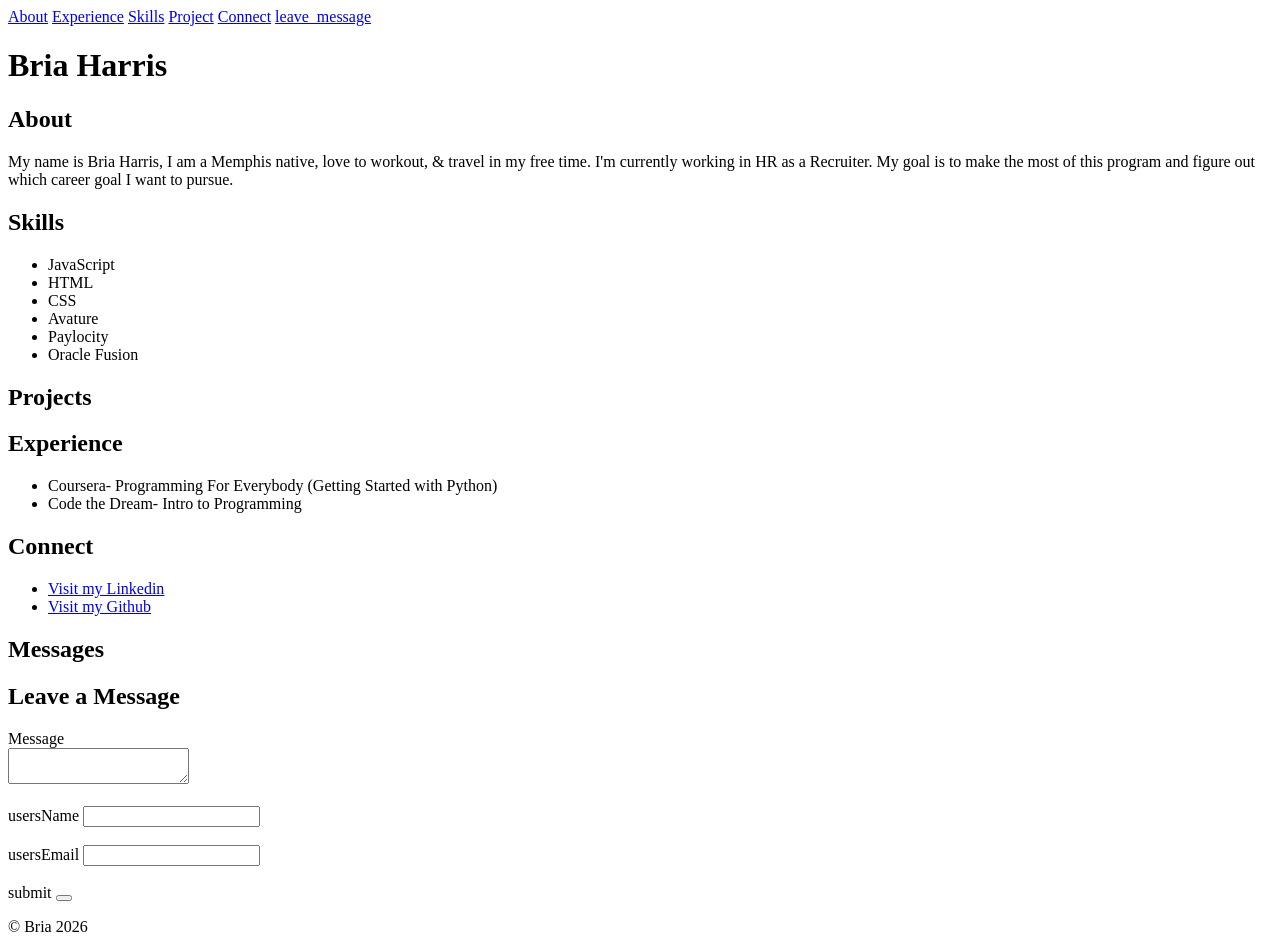
==== index.html @ f27aff30 "Lesson 6 revisions" ====
<!DOCTYPE html>
<html>
  <head>
    <title>Bria Harris Portfolio</title>
    <meta name="viewport" content="width=device-width,initial-scale=1.0" />
    <meta charset="UTF-8" />
    <link rel="stylesheet" href="css/index.css">
  </head>
  <body>
    <nav>
      <a href="#About">About</a>
      <a href="#Experience">Experience</a>
      <a href="#Skills">Skills</a>
      <a href="#Project">Project</a>
      <a href="#Connect">Connect</a>
      <a href="#Leave a Message">leave_message</a>
      </nav>
    <h1>Bria Harris</h1>
    <h2>About</h2>
    <p>
      My name is Bria Harris, I am a Memphis native, love to workout, & travel
      in my free time. I'm currently working in HR as a Recruiter. My goal is to
      make the most of this program and figure out which career goal I want to
      pursue.
    </p>
    <section id="Skills">
      <h2>Skills</h2>
      <ul></ul>
    </section>
    <section id="Experience">
      <section id="Projects">
        <h2>Projects</h2>
      </section>
    <h2>Experience</h2>
    <ul>
      <li>Coursera- Programming For Everybody (Getting Started with Python)</li>
      <li>Code the Dream- Intro to Programming</li>
      </ul>
      </section>
      <section id="Connect">
      <h2>Connect</h2>
      <ul>
      <li>
        <a
          href="https://www.linkedin.com/in/harrisbria?trk=people-guest_people_search-card"
          >Visit my Linkedin
        </a>
      </li>
      <li>
        <a href="https://github.com/141bria"> Visit my Github</a>
      </li>
    </ul>
    <section id="messages">
      <h2>Messages</h2>
      <ul></ul>
    </section>
    <section id ="leave_message">
      <h2> Leave a Message</h2>
      <label>Message</label>
      <form name="leave_message">
        <textarea name="usersMessage"></textarea> <required> 
          <br><br>
        <label>usersName</label>
        <input type="text" name="usersName"> <required>
          <br><br>
          <label>usersEmail</label>
          <input type="email" name="usersEmail"> <required>
            <br><br>
            <label>submit</label>
              <button type="submit" Submit></button>
                   
            </form>
    </section>
    <script src="js/index.js"></script>
  </body>
</html>
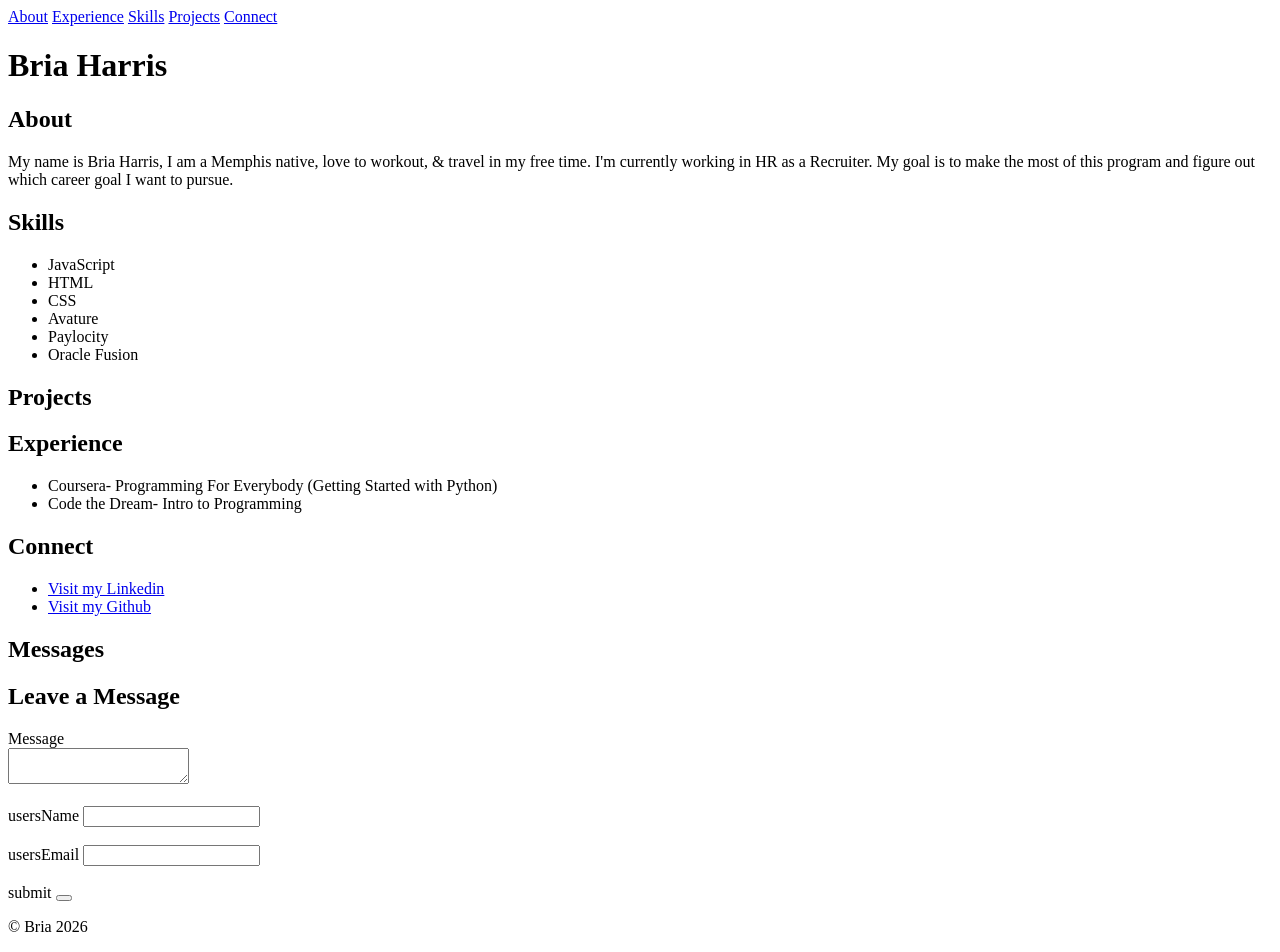
==== commit 4909c82b: "Week 6 revisions" ====
--- a/index.html
+++ b/index.html
@@ -11,9 +11,8 @@
       <a href="#About">About</a>
       <a href="#Experience">Experience</a>
       <a href="#Skills">Skills</a>
-      <a href="#Project">Project</a>
+      <a href="#Projects">Projects</a>
       <a href="#Connect">Connect</a>
-      <a href="#Leave a Message">leave_message</a>
       </nav>
     <h1>Bria Harris</h1>
     <h2>About</h2>
@@ -28,8 +27,10 @@
       <ul></ul>
     </section>
     <section id="Experience">
+    </section>
       <section id="Projects">
         <h2>Projects</h2>
+        <ul></ul>
       </section>
     <h2>Experience</h2>
     <ul>
@@ -58,13 +59,13 @@
       <h2> Leave a Message</h2>
       <label>Message</label>
       <form name="leave_message">
-        <textarea name="usersMessage"></textarea> <required> 
+        <textarea name="usersMessage" required></textarea>
           <br><br>
         <label>usersName</label>
-        <input type="text" name="usersName"> <required>
+        <input type="text" name="usersName" required>
           <br><br>
           <label>usersEmail</label>
-          <input type="email" name="usersEmail"> <required>
+          <input type="email" name="usersEmail" required>
             <br><br>
             <label>submit</label>
               <button type="submit" Submit></button>
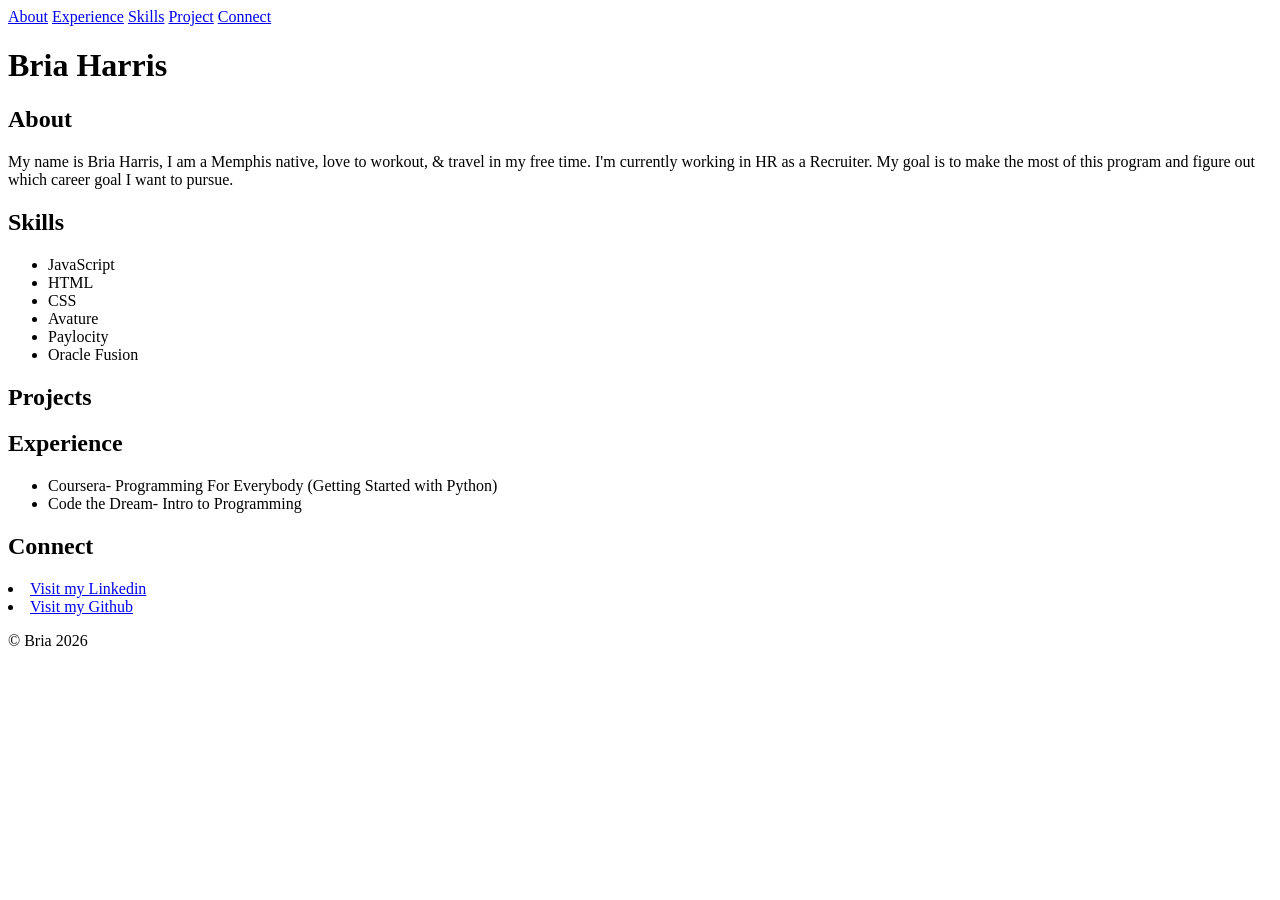
==== commit f6f02ac8: "Merge 0c8900d98e3719ea6e1d1c53e7b53feefbbc3c5a into 2cc1393453cd593ac9163cdd2dea9b598ddfda34" ====
--- a/index.html
+++ b/index.html
@@ -2,19 +2,20 @@
 <html>
   <head>
     <title>Bria Harris Portfolio</title>
-    <meta name="viewport" content="width=device-width,initial-scale=1.0" />
+    <meta name="viewport" content="width=device-width,intial-scale=1.0" />
     <meta charset="UTF-8" />
     <link rel="stylesheet" href="css/index.css">
   </head>
   <body>
     <nav>
-      <a href="#About">About</a>
-      <a href="#Experience">Experience</a>
-      <a href="#Skills">Skills</a>
-      <a href="#Projects">Projects</a>
-      <a href="#Connect">Connect</a>
+      <a href="About">About</a>
+      <a href="Experience">Experience</a>
+      <a href="Skills">Skills</a>
+      <a href="Projects">Project</a>
+      <a href="Connect">Connect</a>
       </nav>
     <h1>Bria Harris</h1>
+    <section id="About">
     <h2>About</h2>
     <p>
       My name is Bria Harris, I am a Memphis native, love to workout, & travel
@@ -22,16 +23,16 @@
       make the most of this program and figure out which career goal I want to
       pursue.
     </p>
+    </section>
     <section id="Skills">
       <h2>Skills</h2>
-      <ul></ul>
+      <ul>
+      </ul>
+    </section>
+    <section id="Projects">
+      <h2>Projects</h2>
     </section>
     <section id="Experience">
-    </section>
-      <section id="Projects">
-        <h2>Projects</h2>
-        <ul></ul>
-      </section>
     <h2>Experience</h2>
     <ul>
       <li>Coursera- Programming For Everybody (Getting Started with Python)</li>
@@ -40,7 +41,6 @@
       </section>
       <section id="Connect">
       <h2>Connect</h2>
-      <ul>
       <li>
         <a
           href="https://www.linkedin.com/in/harrisbria?trk=people-guest_people_search-card"
@@ -51,27 +51,7 @@
         <a href="https://github.com/141bria"> Visit my Github</a>
       </li>
     </ul>
-    <section id="messages">
-      <h2>Messages</h2>
-      <ul></ul>
     </section>
-    <section id ="leave_message">
-      <h2> Leave a Message</h2>
-      <label>Message</label>
-      <form name="leave_message">
-        <textarea name="usersMessage" required></textarea>
-          <br><br>
-        <label>usersName</label>
-        <input type="text" name="usersName" required>
-          <br><br>
-          <label>usersEmail</label>
-          <input type="email" name="usersEmail" required>
-            <br><br>
-            <label>submit</label>
-              <button type="submit" Submit></button>
-                   
-            </form>
-    </section>
-    <script src="js/index.js"></script>
+    <script src="js/index.js">ß</script>
   </body>
 </html>
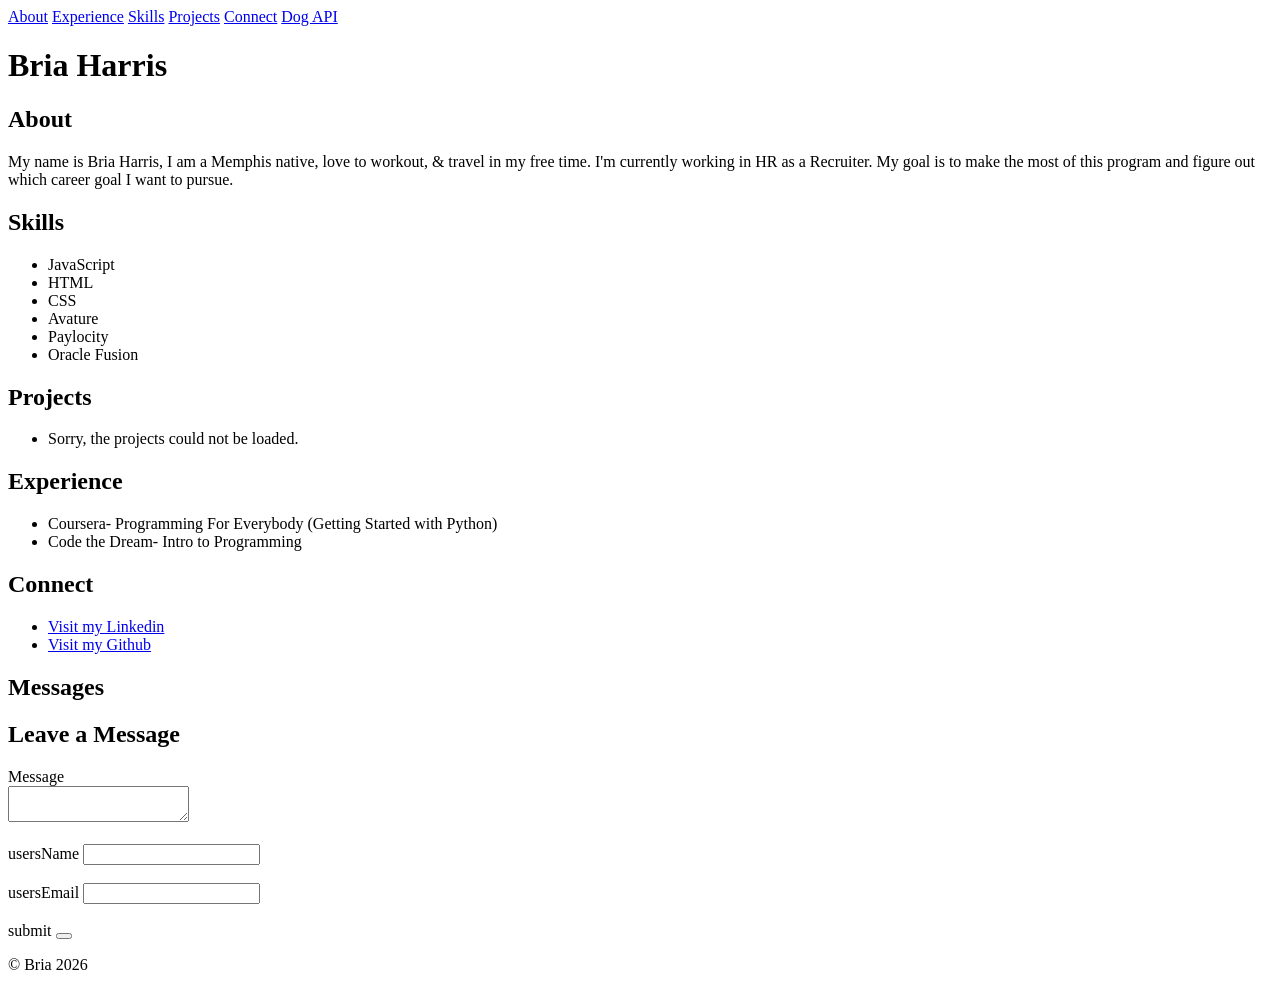
==== commit a72b6317: "Week 10 HW" ====
--- a/index.html
+++ b/index.html
@@ -2,20 +2,20 @@
 <html>
   <head>
     <title>Bria Harris Portfolio</title>
-    <meta name="viewport" content="width=device-width,intial-scale=1.0" />
+    <meta name="viewport" content="width=device-width,initial-scale=1.0" />
     <meta charset="UTF-8" />
     <link rel="stylesheet" href="css/index.css">
   </head>
   <body>
     <nav>
-      <a href="About">About</a>
-      <a href="Experience">Experience</a>
-      <a href="Skills">Skills</a>
-      <a href="Projects">Project</a>
-      <a href="Connect">Connect</a>
+      <a href="#About">About</a>
+      <a href="#Experience">Experience</a>
+      <a href="#Skills">Skills</a>
+      <a href="#Projects">Projects</a>
+      <a href="#Connect">Connect</a>
+      <a href="dogs.html">Dog API</a>
       </nav>
     <h1>Bria Harris</h1>
-    <section id="About">
     <h2>About</h2>
     <p>
       My name is Bria Harris, I am a Memphis native, love to workout, & travel
@@ -23,16 +23,16 @@
       make the most of this program and figure out which career goal I want to
       pursue.
     </p>
-    </section>
     <section id="Skills">
       <h2>Skills</h2>
-      <ul>
-      </ul>
-    </section>
-    <section id="Projects">
-      <h2>Projects</h2>
+      <ul></ul>
     </section>
     <section id="Experience">
+    </section>
+      <section id="Projects">
+        <h2>Projects</h2>
+        <ul></ul>
+      </section>
     <h2>Experience</h2>
     <ul>
       <li>Coursera- Programming For Everybody (Getting Started with Python)</li>
@@ -41,6 +41,7 @@
       </section>
       <section id="Connect">
       <h2>Connect</h2>
+      <ul>
       <li>
         <a
           href="https://www.linkedin.com/in/harrisbria?trk=people-guest_people_search-card"
@@ -51,7 +52,27 @@
         <a href="https://github.com/141bria"> Visit my Github</a>
       </li>
     </ul>
+    <section id="messages">
+      <h2>Messages</h2>
+      <ul></ul>
     </section>
-    <script src="js/index.js">ß</script>
+    <section id ="leave_message">
+      <h2> Leave a Message</h2>
+      <label>Message</label>
+      <form name="leave_message">
+        <textarea name="usersMessage" required></textarea>
+          <br><br>
+        <label>usersName</label>
+        <input type="text" name="usersName" required>
+          <br><br>
+          <label>usersEmail</label>
+          <input type="email" name="usersEmail" required>
+            <br><br>
+            <label>submit</label>
+              <button type="submit" Submit></button>
+                   
+            </form>
+    </section>
+    <script src="js/index.js"></script>
   </body>
 </html>
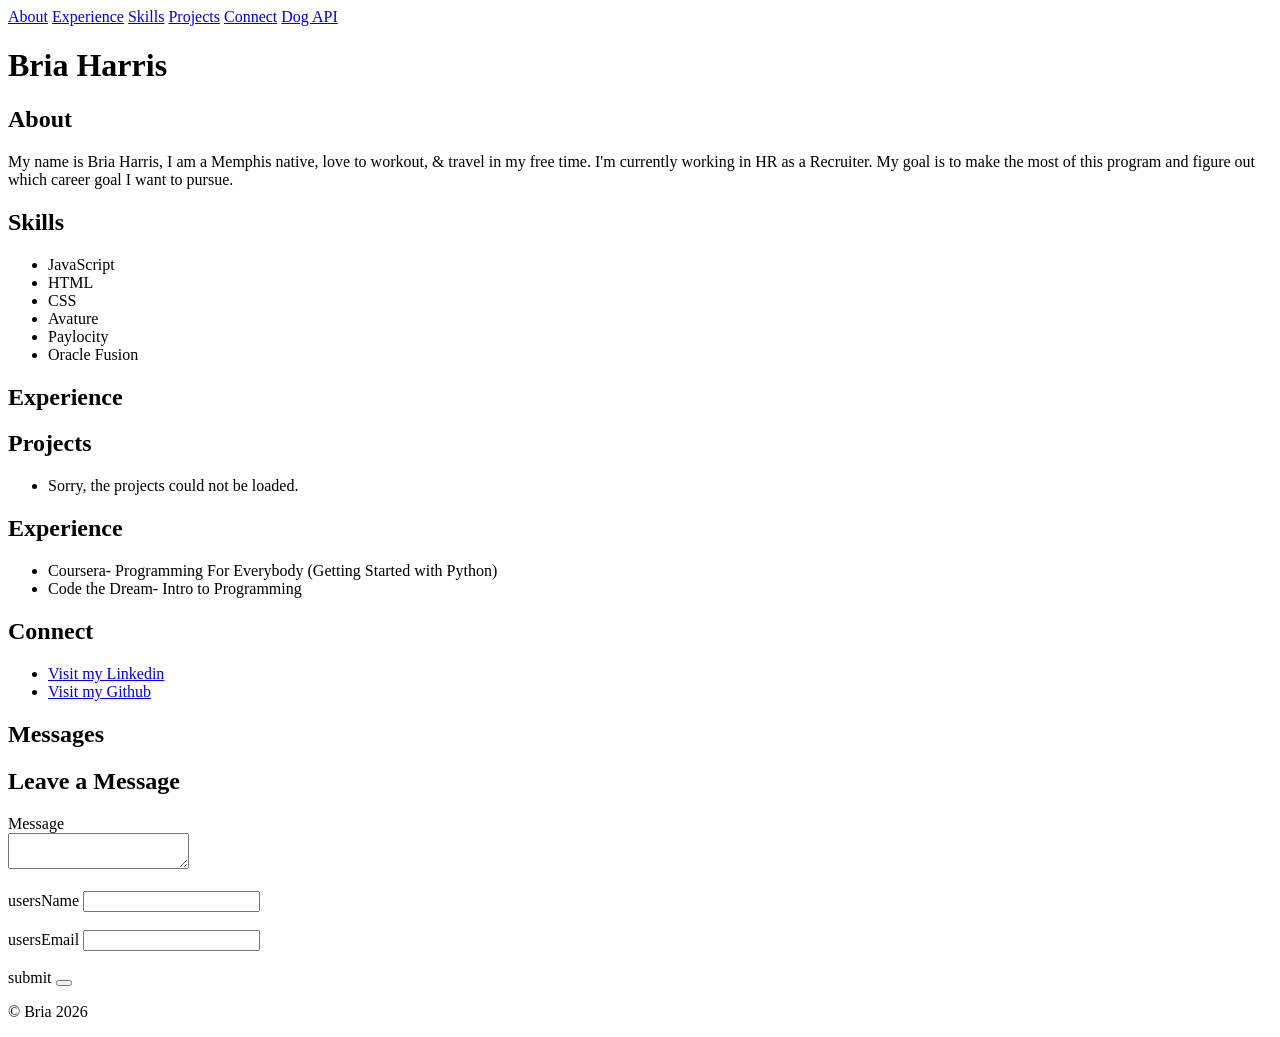
==== commit 7c7da2ae: "week 9 revisions" ====
--- a/index.html
+++ b/index.html
@@ -28,6 +28,8 @@
       <ul></ul>
     </section>
     <section id="Experience">
+      <h2>Experience</h2>
+      <ul></ul>
     </section>
       <section id="Projects">
         <h2>Projects</h2>
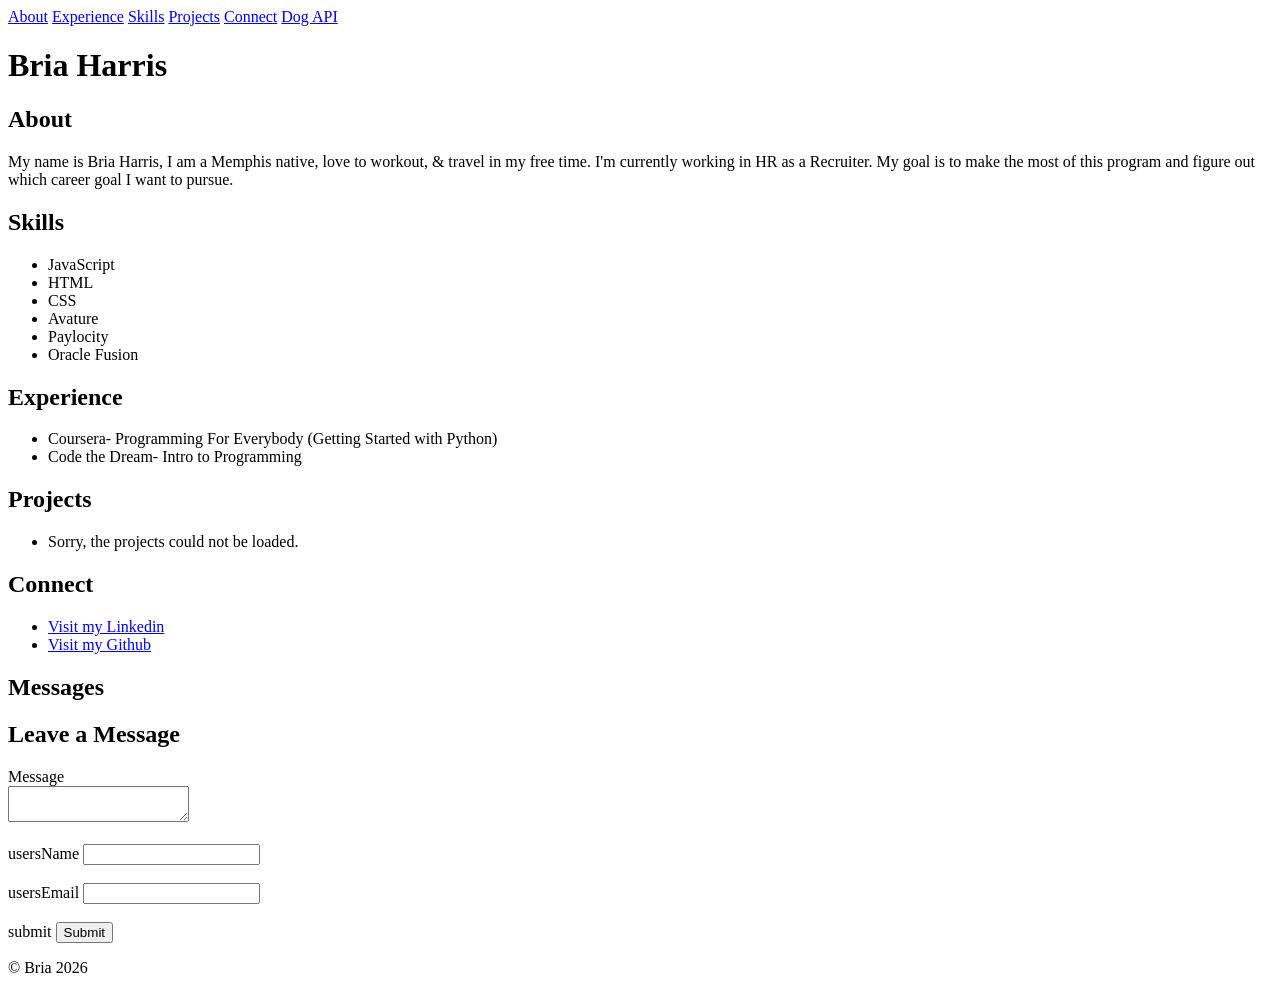
==== commit 7a0ef4c7: "Week 10 revisions" ====
--- a/index.html
+++ b/index.html
@@ -28,18 +28,15 @@
       <ul></ul>
     </section>
     <section id="Experience">
-      <h2>Experience</h2>
-      <ul></ul>
-    </section>
-      <section id="Projects">
-        <h2>Projects</h2>
-        <ul></ul>
-      </section>
-    <h2>Experience</h2>
+       <h2>Experience</h2>
     <ul>
       <li>Coursera- Programming For Everybody (Getting Started with Python)</li>
       <li>Code the Dream- Intro to Programming</li>
       </ul>
+      </section>
+      <section id="Projects">
+        <h2>Projects</h2>
+        <ul></ul>
       </section>
       <section id="Connect">
       <h2>Connect</h2>
@@ -71,7 +68,7 @@
           <input type="email" name="usersEmail" required>
             <br><br>
             <label>submit</label>
-              <button type="submit" Submit></button>
+              <button type="submit">Submit</button>
                    
             </form>
     </section>
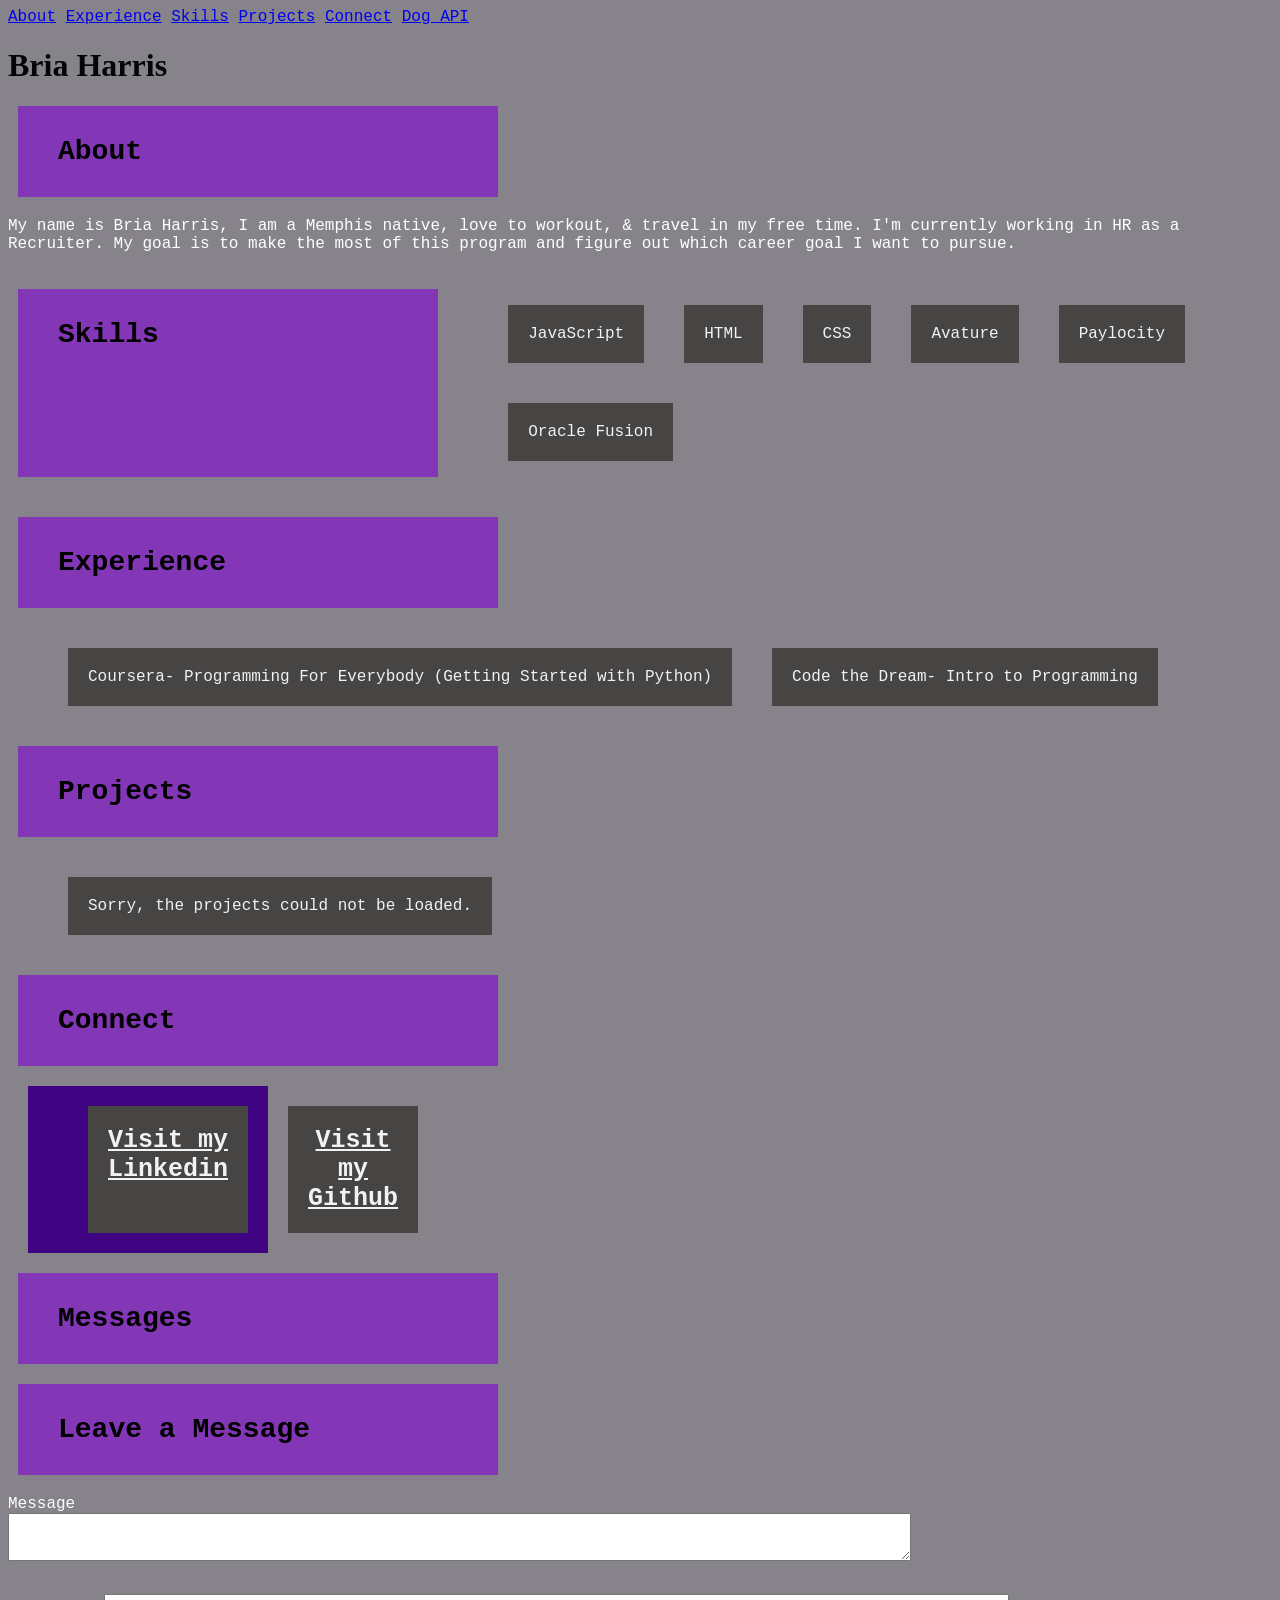
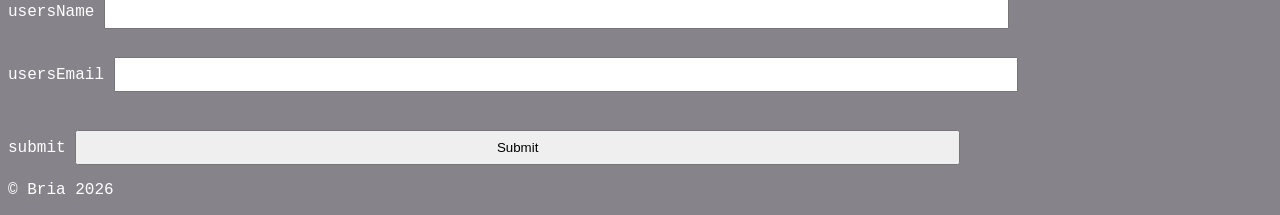
==== commit a2837d07: "week 10 revisions pt5" ====
--- a/index.html
+++ b/index.html
@@ -1,10 +1,10 @@
-<!DOCTYPE html>
+<!doctype html>
 <html>
   <head>
     <title>Bria Harris Portfolio</title>
     <meta name="viewport" content="width=device-width,initial-scale=1.0" />
     <meta charset="UTF-8" />
-    <link rel="stylesheet" href="css/index.css">
+    <link rel="stylesheet" href="css/index.css" />
   </head>
   <body>
     <nav>
@@ -14,7 +14,7 @@
       <a href="#Projects">Projects</a>
       <a href="#Connect">Connect</a>
       <a href="dogs.html">Dog API</a>
-      </nav>
+    </nav>
     <h1>Bria Harris</h1>
     <h2>About</h2>
     <p>
@@ -28,49 +28,51 @@
       <ul></ul>
     </section>
     <section id="Experience">
-       <h2>Experience</h2>
-    <ul>
-      <li>Coursera- Programming For Everybody (Getting Started with Python)</li>
-      <li>Code the Dream- Intro to Programming</li>
+      <h2>Experience</h2>
+      <ul>
+        <li>
+          Coursera- Programming For Everybody (Getting Started with Python)
+        </li>
+        <li>Code the Dream- Intro to Programming</li>
       </ul>
-      </section>
-      <section id="Projects">
-        <h2>Projects</h2>
-        <ul></ul>
-      </section>
-      <section id="Connect">
+    </section>
+    <section id="Projects">
+      <h2>Projects</h2>
+      <ul></ul>
+    </section>
+    <section id="Connect">
       <h2>Connect</h2>
       <ul>
-      <li>
-        <a
-          href="https://www.linkedin.com/in/harrisbria?trk=people-guest_people_search-card"
-          >Visit my Linkedin
-        </a>
-      </li>
-      <li>
-        <a href="https://github.com/141bria"> Visit my Github</a>
-      </li>
-    </ul>
+        <li>
+          <a
+            href="https://www.linkedin.com/in/harrisbria?trk=people-guest_people_search-card"
+            >Visit my Linkedin
+          </a>
+        </li>
+        <li>
+          <a href="https://github.com/141bria"> Visit my Github</a>
+        </li>
+      </ul>
+    </section>
     <section id="messages">
       <h2>Messages</h2>
       <ul></ul>
     </section>
-    <section id ="leave_message">
-      <h2> Leave a Message</h2>
+    <section id="leave_message">
+      <h2>Leave a Message</h2>
       <label>Message</label>
       <form name="leave_message">
         <textarea name="usersMessage" required></textarea>
-          <br><br>
+        <br /><br />
         <label>usersName</label>
-        <input type="text" name="usersName" required>
-          <br><br>
-          <label>usersEmail</label>
-          <input type="email" name="usersEmail" required>
-            <br><br>
-            <label>submit</label>
-              <button type="submit">Submit</button>
-                   
-            </form>
+        <input type="text" name="usersName" required />
+        <br /><br />
+        <label>usersEmail</label>
+        <input type="email" name="usersEmail" required />
+        <br /><br />
+        <label>submit</label>
+        <button type="submit">Submit</button>
+      </form>
     </section>
     <script src="js/index.js"></script>
   </body>
--- a/css/index.css
+++ b/css/index.css
@@ -0,0 +1,63 @@
+body {
+  background-color: #87838b;
+  color: #ffffff;
+  font-family: "Courier New", Courier, monospace;
+}
+h2 {
+  color: #000000;
+  background: #8436b8fb;
+  width: 400px;
+  margin: 20px 10px;
+  padding: 30px 40px;
+  font-size: 28px;
+  font-weight: bold;
+}
+
+#Connect ul {
+  display: flex;
+  background-color: #400381;
+  width: 200px;
+  margin: 10px 20px;
+  font-size: 25px;
+  font-weight: bold;
+  text-align: center;
+}
+h1 {
+  color: rgba(0, 0, 0, 0.959);
+  font-family: cursive;
+  font-weight: bold;
+}
+li {
+  background-color: #474444;
+  color: #f2f2f2;
+  padding: 20px;
+  margin: 20px;
+  display: inline-block;
+}
+#Experience ul {
+  display: flex;
+}
+#Connect a {
+  color: #f2f2f2;
+}
+button {
+  padding: 8px;
+  margin-top: 10px;
+}
+input,
+textarea {
+  padding: 8px;
+  margin-bottom: 10px;
+}
+input,
+textarea,
+button {
+  width: 70%;
+}
+#Skills {
+  display: flex;
+}
+#Projects ul {
+  display: flex;
+  color: aqua;
+}
